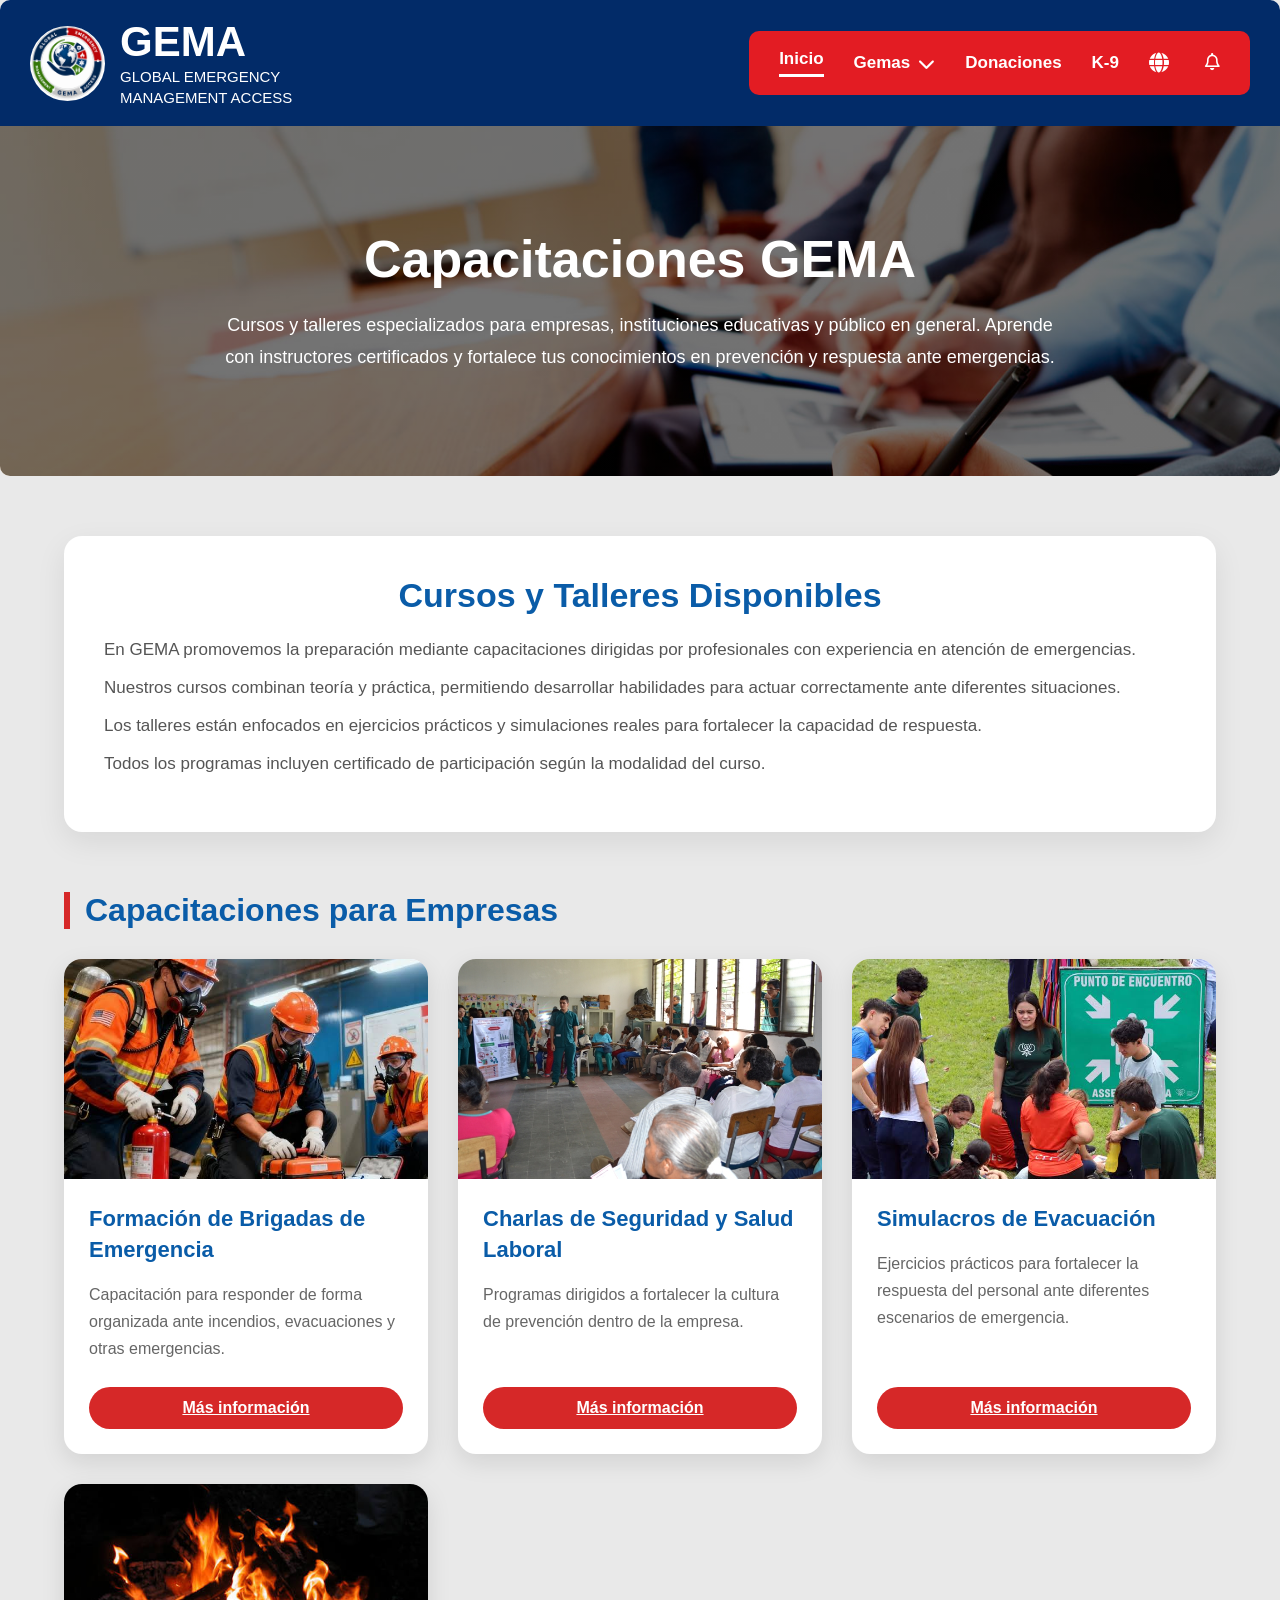
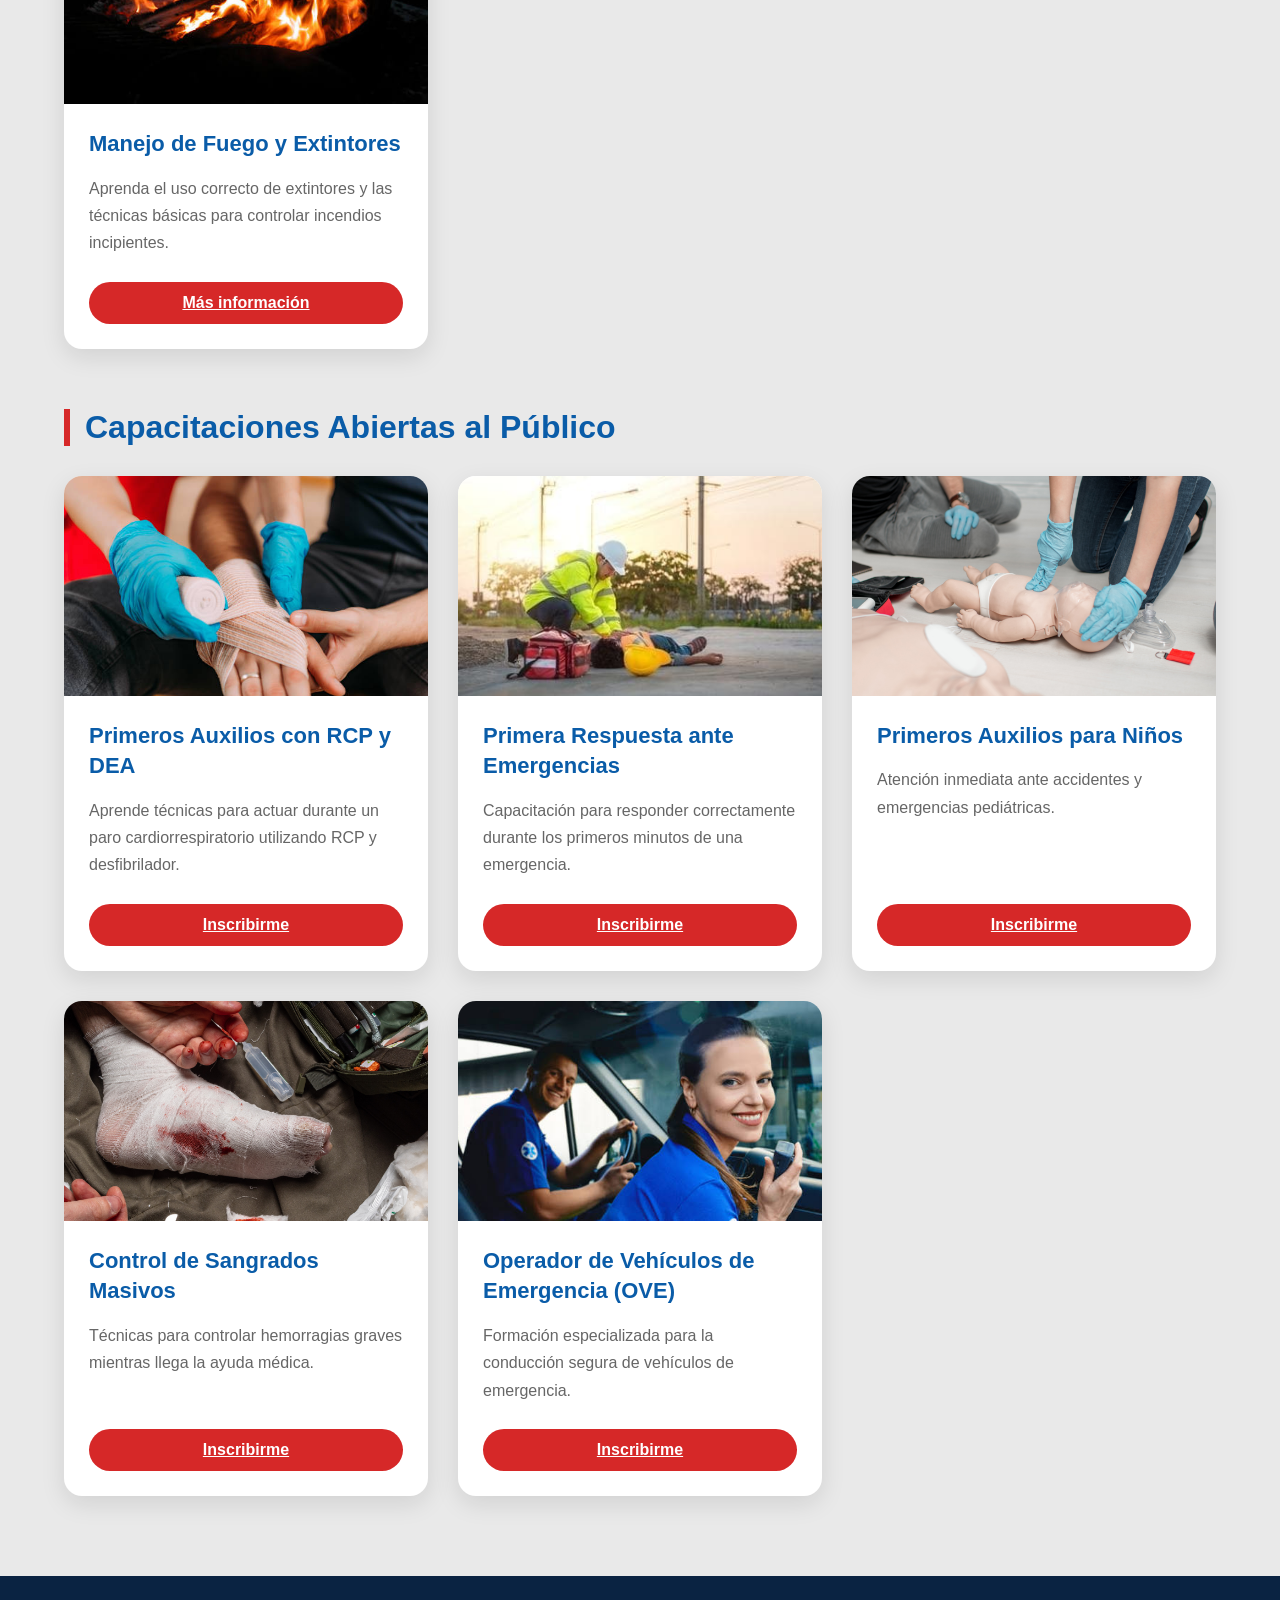
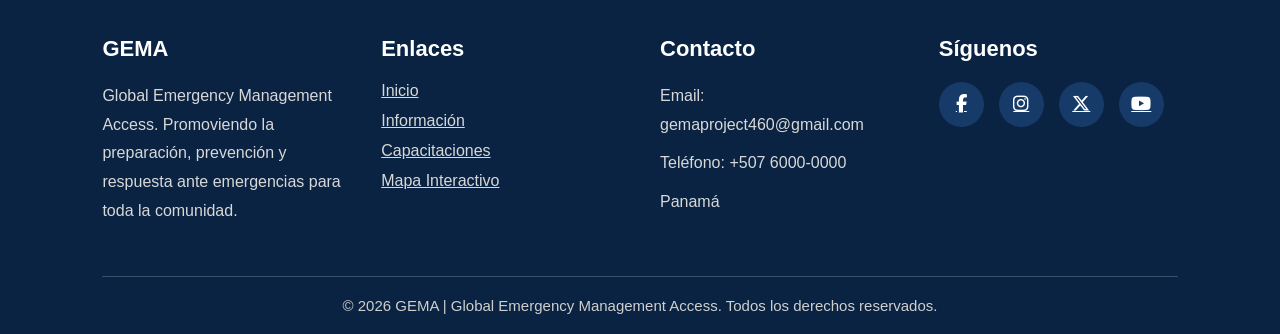
==== capacitaciones.html @ d44d64e7 "upload files" ====
<!DOCTYPE html>
<html lang="es">

<head>

    <meta charset="UTF-8">
    <meta name="viewport" content="width=device-width, initial-scale=1.0">

    <title>Capacitaciones | GEMA</title>

    <!-- CSS -->
    <link rel="stylesheet" href="capacitaciones.css">

        <link rel="icon" href="Imagenes/LOGO-removebg.png" type="image/x-icon">

    <!-- Font Awesome -->
    <link rel="stylesheet"
        href="https://cdnjs.cloudflare.com/ajax/libs/font-awesome/6.5.1/css/all.min.css">

</head>

<body>



    <!-- CONTENEDOR -->
    <div class="contenedor">

        <!-- HEADER -->
        <header class="header">

            <!-- LOGO -->
            <div class="logo-box">

                <img src="Imagenes/LOGO.png" alt="logo">

                <div class="logo-texto">
                    <h1>GEMA</h1>
                    <p>GLOBAL EMERGENCY <br> MANAGEMENT ACCESS</p>
                </div>

            </div>

           
        
   <!-- NAVBAR -->
<nav class="navbar">

    <a href="index.html" class="active" id="inicio" data-i18n="inicio">Inicio</a>
    
    <!-- DROPDOWN -->
    <div class="dropdown">

        <button class="dropbtn" id="gemas">
<span data-i18n="gemas">Gemas</span>
<i class="fa-solid fa-chevron-down"></i>
</button>

        <div class="dropdown-content">
            <div class="texto-dropdown"> 
              <a href="informacion.html" id="infoMenu" data-i18n="informacion">Información</a>
              <a href="niños.html" id="ninosMenu" data-i18n="ninos">Niños</a>
              <a href="capacitaciones.html" id="capacitacionesMenu" data-i18n="capacitaciones">Capacitaciones</a>
              <a href="productos.html" id="productosMenu" data-i18n="productos">Productos</a>

            </div>
        </div>

    </div>

<a href="donaciones.html" id="datos-pais" data-i18n="pais">Donaciones</a>

<a href="k9.html" id="K-9" > K-9 </a>


    
<!--FUNCIONES DE ICONOS DEL NAV-->
<div class="icons">

    <!-- Traducción -->
    <div class="dropdown">

        <i class="fa-solid fa-globe"></i>

        <div class="dropdown-menu">
         <a href="#" onclick="cambiarIdioma('es')">
🇵🇦 Español
</a>

            <a href="#" onclick="cambiarIdioma('en')">
🇺🇸 English
</a>
        </div>

    </div>


    <!-- Notificaciones -->
     <div class="icons"></div>

    <a href="monitoreo.html" class="bell-link">
    <i class="fa-regular fa-bell"></i>
</a>
</a>

</div>

        
    </nav>

   
</header>




       

    <!-- ================= HERO ================= -->

    <section class="hero">

       <h1 data-i18n="heroTitulo">
        Capacitaciones GEMA
    </h1>


        <p data-i18n="heroTexto">

            Cursos y talleres especializados para empresas,
            instituciones educativas y público en general.

            Aprende con instructores certificados y fortalece
            tus conocimientos en prevención y respuesta ante
            emergencias.

        </p>

    </section>

</div>

<!-- ================= CONTENIDO ================= -->

<div class="container">

    <div class="info-box">

        
        <h2 class="section-title" data-i18n="cursosTitulo">

            Cursos y Talleres Disponibles
        </h2>

        <p data-i18n="curso1">

            En GEMA promovemos la preparación mediante
            capacitaciones dirigidas por profesionales
            con experiencia en atención de emergencias.

        </p>

        <p data-i18n="curso2">

            Nuestros cursos combinan teoría y práctica,
            permitiendo desarrollar habilidades para actuar
            correctamente ante diferentes situaciones.

        </p>

        <p data-i18n="curso3">

            Los talleres están enfocados en ejercicios
            prácticos y simulaciones reales para fortalecer
            la capacidad de respuesta.

        </p>

        <p   data-i18n="curso4">

            Todos los programas incluyen certificado de
            participación según la modalidad del curso.

        </p>

    </div>

    <!-- ================= EMPRESAS ================= -->

    <section class="category">

        <h2  data-i18n="empresasTitulo"> Capacitaciones para Empresas</h2>

        <div class="grid">

            <!-- Brigadas -->

            <div class="card">

                <img src="Imagenes/brigadas.jfif" alt="Brigadas">

                <div class="card-content">

                    <h3 data-i18n="brigadasTitulo">Formación de Brigadas de Emergencia</h3>

                    <p data-i18n="brigadasTexto">

                        Capacitación para responder de forma
                        organizada ante incendios, evacuaciones
                        y otras emergencias.

                    </p>

                       <a
                           href="#"
                            class="btn btn-empresa"
                               data-curso="brigadas"
                           data-i18n="masInformacion">

                           Más información

                       </a>

                </div>

            </div>

            <!-- Seguridad -->

            <div class="card">

                <img src="Imagenes/salud.jpg" alt="Seguridad">

                <div class="card-content">

                    <h3 data-i18n="seguridadTitulo">Charlas de Seguridad y Salud Laboral</h3>

                    <p data-i18n="seguridadTexto">

                        Programas dirigidos a fortalecer la
                        cultura de prevención dentro de la empresa.

                    </p>

                    <a
                            href="#"
                          class="btn btn-empresa"
                             data-curso="seguridad"
                            data-i18n="masInformacion">

                        Más información

                    </a>

                </div>

            </div>


                        <!-- Simulacros -->

            <div class="card">

                <img src="Imagenes/evacua.jfif" alt="Simulacros">

                <div class="card-content">

                    <h3 data-i18n="simulacrosTitulo"> Simulacros de Evacuación</h3>

                    <p data-i18n="simulacrosTexto">

                        Ejercicios prácticos para fortalecer la
                        respuesta del personal ante diferentes
                        escenarios de emergencia.

                    </p>

                    <a
                        href="#"
                         class="btn btn-empresa"
                          data-curso="simulacros"
                          data-i18n="masInformacion">

                         Más información

                          </a>

                </div>

            </div>

            <!-- Extintores -->

            <div class="card">

                <img src="Imagenes/fuego.jfif" alt="Extintores">

                <div class="card-content">

                    <h3 data-i18n="extintoresTitulo"> Manejo de Fuego y Extintores</h3>

                    <p data-i18n="extintoresTexto">

                        Aprenda el uso correcto de extintores
                        y las técnicas básicas para controlar
                        incendios incipientes.

                    </p>

                   <a
                        href="#"
                       class="btn btn-empresa"
                           data-curso="extintores"
                          data-i18n="masInformacion">

                          Más información

                       </a>

                </div>

            </div>

        </div>

    </section>

    <!-- ================= PÚBLICO ================= -->

    <section class="category">

        <h2 data-i18n="publicoTitulo">
             Capacitaciones Abiertas al Público
            </h2>

        <div class="grid">

            <!-- RCP -->

            <div class="card">

                <img src="Imagenes/auxilios.jpg" alt="RCP">

                <div class="card-content">

                    <h3 data-i18n="rcpTitulo">Primeros Auxilios con RCP y DEA</h3>

                    <p data-i18n="rcpTexto">

                        Aprende técnicas para actuar durante
                        un paro cardiorrespiratorio utilizando
                        RCP y desfibrilador.

                    </p>

                    <a
    href="#"
    class="btn btn-publico"
    data-curso="rcp"
    data-i18n="inscribirme">

    Inscribirme

</a>
                </div>

            </div>

            <!-- Primera respuesta -->

            <div class="card">

                <img src="Imagenes/firt.jpg" alt="Primera Respuesta">

                <div class="card-content">

                    <h3 data-i18n="primeraRespuestaTitulo">Primera Respuesta ante Emergencias</h3>

                    <p data-i18n="primeraRespuestaTexto">

                        Capacitación para responder correctamente
                        durante los primeros minutos de una emergencia.

                    </p>
<a
    href="#"
    class="btn btn-publico"
    data-curso="primeraRespuesta"
    data-i18n="inscribirme">

    Inscribirme

</a>

                </div>

            </div>

            <!-- Niños -->

            <div class="card">

                <img src="Imagenes/ninos.png" alt="Niños">

                <div class="card-content">

                    <h3 data-i18n="ninosTitulo" >Primeros Auxilios para Niños</h3>

                    <p data-i18n="ninosTexto">

                        Atención inmediata ante accidentes y
                        emergencias pediátricas.

                    </p>

                    <a
    href="#"
    class="btn btn-publico"
    data-curso="ninos"
    data-i18n="inscribirme">

                        Inscribirme

                    </a>

                </div>

            </div>

            <!-- Sangrado -->

            <div class="card">

                <img src="Imagenes/sangrado.png" alt="Sangrado">

                <div class="card-content">

                    <h3 data-i18n="sangradoTitulo">Control de Sangrados Masivos</h3>

                    <p data-i18n="sangradoTexto">

                        Técnicas para controlar hemorragias
                        graves mientras llega la ayuda médica.

                    </p>

                    <a
    href="#"
    class="btn btn-publico"
    data-curso="sangrado"
    data-i18n="inscribirme">

                        Inscribirme

                    </a>

                </div>

            </div>

            <!-- OVE -->

            <div class="card">

                <img src="Imagenes/vehiculos.jfif" alt="OVE">

                <div class="card-content">

                    <h3 data-i18n="oveTitulo">Operador de Vehículos de Emergencia (OVE)</h3>

                    <p data-i18n="oveTexto">

                        Formación especializada para la conducción
                        segura de vehículos de emergencia.

                    </p>

                   <a
    href="#"
    class="btn btn-publico"
    data-curso="ove"
    data-i18n="inscribirme">

    Inscribirme

</a>

                </div>

            </div>

        </div>

    </section>

</div>
<!-- ================= FOOTER ================= -->

<footer class="footer">

    <div class="footer-grid">

        <!-- GEMA -->
        <div class="footer-box">

            <h3 data-i18n="gemaTitulo">GEMA</h3>

            <p data-i18n="gemaDescripcion">
                Global Emergency Management Access.
                Promoviendo la preparación, prevención y respuesta
                ante emergencias para toda la comunidad.
            </p>

        </div>

        <!-- Enlaces -->

        <div class="footer-box">

            <h3 data-i18n="footerEnlaces">Enlaces</h3>

            <a href="Index.html" data-i18n="inicio">Inicio</a>
            <a href="informacion.html" data-i18n="informacion">Información</a>
            <a href="capacitaciones.html" data-i18n="capacitaciones">Capacitaciones</a>
            <a href="mapa.html" target="_blank" data-i18n="mapaInteractivo">Mapa Interactivo</a>

        </div>

        <!-- Contacto -->

        <div class="footer-box">

            <h3 data-i18n="footerContacto">Contacto</h3>

            <p>Email: gemaproject460@gmail.com </p>
            <p data-i18n="telefono">Teléfono: +507 6000-0000</p>
            <p data-i18n="panama">Panamá</p>

        </div>

        <!-- Redes -->

        <div class="footer-box">

            <h3 data-i18n="footerSiguenos">Síguenos</h3>

            <div class="footer-redes">

                <a href="#">
                    <i class="fa-brands fa-facebook-f"></i>
                </a>

                <a href="#">
                    <i class="fa-brands fa-instagram"></i>
                </a>

                <a href="#">
                    <i class="fa-brands fa-x-twitter"></i>
                </a>

                <a href="#">
                    <i class="fa-brands fa-youtube"></i>
                </a>

            </div>

        </div>

    </div>

    <div class="footer-bottom">

        <p data-i18n="footerDerechos">
            © 2026 GEMA | Global Emergency Management Access.
            Todos los derechos reservados.
        </p>

    </div>

</footer>
<!-- ==========================================================
                    MODAL EMPRESAS
========================================================== -->

<div class="overlay-empresa" id="overlayEmpresa">

    <div class="modal-empresa">

        <!-- BOTÓN CERRAR -->

        <button
            class="cerrar-modal"
            id="cerrarEmpresa"
            type="button"
            aria-label="Cerrar">

            <i class="fa-solid fa-xmark"></i>

        </button>

        <!-- ==========================================================
                            CABECERA
        ========================================================== -->

        <div class="modal-header">

            <img
                id="empresaImagen"
                src="Imagenes/brigadas.jfif"
                alt="Capacitación">

            <div class="modal-header-info">

                <span
                    class="modal-categoria"
                    data-i18n="capacitacionEmpresarial">

                    Capacitación Empresarial

                </span>

                <h2
                    id="empresaTitulo"
                    data-i18n="brigadasTitulo">

                    Formación de Brigadas de Emergencia

                </h2>

                <p
                    id="empresaDescripcion"
                    data-i18n="brigadasTexto">

                    Capacitación para responder de forma organizada
                    ante incendios, evacuaciones y otras emergencias.

                </p>

            </div>

        </div>

        <!-- ==========================================================
                        INFORMACIÓN DEL CURSO
        ========================================================== -->

        <div class="modal-body">

            <div class="curso-informacion">

                <h3 data-i18n="informacionCurso">

                    Información del Curso

                </h3>

                <div class="curso-grid">

                    <div class="curso-item">

                        <i class="fa-solid fa-clock"></i>

                        <div>

                            <strong data-i18n="duracion">

                                Duración

                            </strong>

                            <p
                                id="empresaDuracion"
                                data-i18n="duracionBrigadas">

                                16 horas

                            </p>

                        </div>

                    </div>

                    <div class="curso-item">

                        <i class="fa-solid fa-users"></i>

                        <div>

                            <strong data-i18n="participantes">

                                Participantes

                            </strong>

                            <p
                                id="empresaParticipantes"
                                data-i18n="participantesEmpresa">

                                Personal de empresas e instituciones.

                            </p>

                        </div>

                    </div>

                    <div class="curso-item">

                        <i class="fa-solid fa-certificate"></i>

                        <div>

                            <strong data-i18n="certificado">

                                Certificado

                            </strong>

                            <p
                                data-i18n="certificadoTexto">

                                Certificado digital al finalizar.

                            </p>

                        </div>

                    </div>

                </div>

            </div>

            <!-- ==========================================================
                            BENEFICIOS
            ========================================================== -->

            <div class="curso-beneficios">

                <h3 data-i18n="beneficios">

                    Beneficios

                </h3>

                <ul id="empresaBeneficios">

                    <li data-i18n="beneficioEmpresa1">

                        Fortalece la respuesta ante emergencias.

                    </li>

                    <li data-i18n="beneficioEmpresa2">

                        Reduce riesgos laborales.

                    </li>

                    <li data-i18n="beneficioEmpresa3">

                        Capacitación impartida por instructores certificados.

                    </li>

                    <li data-i18n="beneficioEmpresa4">

                        Material digital incluido.

                    </li>

                </ul>

            </div>

                        <!-- ==========================================================
                        FORMULARIO DE SOLICITUD
            ========================================================== -->

            <div class="empresa-formulario">

                <h3 data-i18n="solicitudCapacitacion">

                    Solicitud de Capacitación

                </h3>

                <p data-i18n="solicitudDescripcion">

                    Complete el siguiente formulario y un asesor de GEMA
                    se pondrá en contacto con usted para coordinar la
                    capacitación empresarial.

                </p>

                <form id="formularioEmpresa">

                    <!-- ==========================================
                                DATOS EMPRESA
                    ========================================== -->

                    <div class="form-section">

                        <h4 data-i18n="datosEmpresa">

                            Datos de la Empresa

                        </h4>

                        <div class="form-grid">

                            <div class="input-box">

                                <label for="empresaNombre" data-i18n="nombreEmpresa">

                                    Nombre de la Empresa

                                </label>

                                <input
                                    type="text"
                                    id="empresaNombre"
                                    name="empresaNombre"
                                    required
                                    data-i18n-placeholder="placeholderEmpresaNombre">

                            </div>

                            <div class="input-box">

                                <label for="empresaRuc" data-i18n="rucEmpresa">

                                    RUC

                                </label>

                                <input
                                    type="text"
                                    id="empresaRuc"
                                    name="empresaRuc"
                                    data-i18n-placeholder="placeholderEmpresaRuc">

                            </div>

                            <div class="input-box">

                                <label for="empresaSector" data-i18n="sectorEmpresa">

                                    Sector Empresarial

                                </label>

                                <select
                                    id="empresaSector"
                                    name="empresaSector"
                                    required>

                                    <option
                                        value=""
                                        data-i18n="seleccioneSector">

                                        Seleccione una opción

                                    </option>

                                    <option value="Salud" data-i18n="sectorSalud">

                                        Salud

                                    </option>

                                    <option value="Educacion" data-i18n="sectorEducacion">

                                        Educación

                                    </option>

                                    <option value="Industria" data-i18n="sectorIndustria">

                                        Industria

                                    </option>

                                    <option value="Comercio" data-i18n="sectorComercio">

                                        Comercio

                                    </option>

                                    <option value="Construccion" data-i18n="sectorConstruccion">

                                        Construcción

                                    </option>

                                    <option value="Gobierno" data-i18n="sectorGobierno">

                                        Gobierno

                                    </option>

                                    <option value="Otro" data-i18n="sectorOtro">

                                        Otro

                                    </option>

                                </select>

                            </div>

                            <div class="input-box">

                                <label for="empresaProvincia" data-i18n="provincia">

                                    Provincia

                                </label>

                                <select
                                    id="empresaProvincia"
                                    name="empresaProvincia"
                                    required>

                                    <option
                                        value=""
                                        data-i18n="seleccioneProvincia">

                                        Seleccione una provincia

                                    </option>

                                    <option value="Bocas del Toro">Bocas del Toro</option>

                                    <option value="Coclé">Coclé</option>

                                    <option value="Colón">Colón</option>

                                    <option value="Chiriquí">Chiriquí</option>

                                    <option value="Darién">Darién</option>

                                    <option value="Herrera">Herrera</option>

                                    <option value="Los Santos">Los Santos</option>

                                    <option value="Panamá">Panamá</option>

                                    <option value="Panamá Oeste">Panamá Oeste</option>

                                    <option value="Veraguas">Veraguas</option>

                                </select>

                            </div>

                            <div class="input-box full-width">

                                <label
                                    for="empresaDireccion"
                                    data-i18n="direccionEmpresa">

                                    Dirección de la Empresa

                                </label>

                                <input
                                    type="text"
                                    id="empresaDireccion"
                                    name="empresaDireccion"
                                    required
                                    data-i18n-placeholder="placeholderDireccionEmpresa">

                            </div>

                        </div>

                    </div>

                    <!-- ==========================================
                            PERSONA DE CONTACTO
                    ========================================== -->

                    <div class="form-section">

                        <h4 data-i18n="personaContacto">

                            Persona de Contacto

                        </h4>

                        <div class="form-grid">

                            <div class="input-box">

                                <label
                                    for="contactoNombre"
                                    data-i18n="nombreCompleto">

                                    Nombre Completo

                                </label>

                                <input
                                    type="text"
                                    id="contactoNombre"
                                     name="contactoNombre"
                                    required
                                    data-i18n-placeholder="placeholderNombreCompleto">

                            </div>

                            <div class="input-box">

                                <label
                                    for="contactoCargo"
                                    data-i18n="cargo">

                                    Cargo

                                </label>

                                <input
                                    type="text"
                                    id="contactoCargo"
                                    name="contactoCargo"
                                    required
                                    data-i18n-placeholder="placeholderCargo">

                            </div>

                            <div class="input-box">

                                <label
                                    for="contactoCorreo"
                                    data-i18n="correoElectronico">

                                    Correo Electrónico

                                </label>

                                <input
                                    type="email"
                                    id="contactoCorreo"
                                    name="contactoCorreo"
                                    required
                                    data-i18n-placeholder="placeholderCorreo">

                            </div>

                            <div class="input-box">

                                <label
                                    for="contactoTelefono"
                                    data-i18n="telefono">

                                    Teléfono

                                </label>

                                <input
                                    type="tel"
                                    id="contactoTelefono"
                                    name="contactoTelefono"
                                    required
                                    data-i18n-placeholder="placeholderTelefono">

                            </div>

                        </div>

                    </div>

               <!-- ==========================================
                        INFORMACIÓN DE LA CAPACITACIÓN
                    ========================================== -->

                    <div class="form-section">

                        <h4 data-i18n="informacionCapacitacion">

                            Información de la Capacitación

                        </h4>

                        <div class="form-grid">

                            <div class="input-box">

                                <label
                                    for="cursoSeleccionado"
                                    data-i18n="cursoSolicitado">

                                    Capacitación Solicitada

                                </label>

                                <input
                                    type="text"
                                    id="cursoSeleccionado"
                                    name="cursoSeleccionado"
                                    readonly>

                            </div>

                            <div class="input-box">

                                <label
                                    for="cantidadParticipantes"
                                    data-i18n="cantidadParticipantes">

                                    Cantidad de Participantes

                                </label>

                                <input
                                    type="number"
                                    id="cantidadParticipantes"
                                    name="cantidadParticipantes"
                                    min="1"
                                    required
                                    data-i18n-placeholder="placeholderParticipantes">

                            </div>

                            <div class="input-box">

                                <label
                                    for="fechaCapacitacion"
                                    data-i18n="fechaEstimada">

                                    Fecha Estimada

                                </label>

                                <input
                                    type="date"
                                    id="fechaCapacitacion"
                                    name="fechaCapacitacion"
                                    required>

                            </div>

                            <div class="input-box">

                                <label
                                    for="modalidadCapacitacion"
                                    data-i18n="modalidadDeseada">

                                    Modalidad

                                </label>

                                <select
                                    id="modalidadCapacitacion"
                                    name="modalidadCapacitacion"
                                    required>

                                    <option
                                        value=""
                                        data-i18n="seleccioneModalidad">

                                        Seleccione una modalidad

                                    </option>

                                    <option
                                        value="Presencial"
                                        data-i18n="presencial">

                                        Presencial

                                    </option>

                                    <option
                                        value="Virtual"
                                        data-i18n="virtual">

                                        Virtual

                                    </option>

                                    <option
                                        value="Mixta"
                                        data-i18n="mixta">

                                        Mixta

                                    </option>

                                </select>

                            </div>

                            <div class="input-box full-width">

                                <label
                                    for="necesidadesEspeciales"
                                    data-i18n="necesidadesEspeciales">

                                    Necesidades Especiales

                                </label>

                                <textarea
                                    id="necesidadesEspeciales"
                                    name="necesidadesEspeciales"
                                    rows="4"
                                    data-i18n-placeholder="placeholderNecesidadesEspeciales"></textarea>

                            </div>

                            <div class="input-box full-width">

                                <label
                                    for="comentariosEmpresa"
                                    data-i18n="comentarios">

                                    Comentarios Adicionales

                                </label>

                                <textarea
                                    id="comentariosEmpresa"
                                    name="comentariosEmpresa"
                                    rows="5"
                                    data-i18n-placeholder="placeholderComentariosEmpresa"></textarea>

                            </div>

                        </div>

                    </div>

                    <!-- ==========================================
                            TÉRMINOS Y CONDICIONES
                    ========================================== -->

                    <div class="terminos">

                        <input
                            type="checkbox"
                            id="aceptaEmpresa"
                            name="aceptaEmpresa"
                            required>

                        <label
                            for="aceptaEmpresa"
                            data-i18n="aceptaDatosEmpresa">

                            Autorizo a GEMA a utilizar la información
                            suministrada únicamente para gestionar esta
                            solicitud de capacitación empresarial.

                        </label>

                    </div>

                    <!-- ==========================================
                                BOTONES
                    ========================================== -->

                    <div class="botones-modal">

                        <button
                            type="button"
                            class="btn-cancelar"
                            id="cancelarEmpresa"
                            data-i18n="cancelar">

                            Cancelar

                        </button>

                        <button
                            type="submit"
                            class="btn-enviar">

                            <i class="fa-solid fa-building"></i>

                            <span data-i18n="solicitarCapacitacion">

                                Solicitar Capacitación

                            </span>

                        </button>

                    </div>

                </form>

            </div>

        </div>

    </div>

</div>

<!-- ==========================================================
                FIN MODAL EMPRESAS
========================================================== -->

<!-- ==========================================================
                    MODAL PÚBLICO
========================================================== -->

<div class="overlay-publico" id="overlayPublico">

    <div class="modal-publico">

        <!-- BOTÓN CERRAR -->

        <button
            class="cerrar-modal"
            id="cerrarPublico"
            type="button"
            aria-label="Cerrar">

            <i class="fa-solid fa-xmark"></i>

        </button>

        <!-- ==========================================================
                            CABECERA
        ========================================================== -->

        <div class="modal-header">

            <img
                id="publicoImagen"
                src="Imagenes/rcp.jpg"
                alt="Capacitación">

            <div class="modal-header-info">

                <span
                    class="modal-categoria"
                    data-i18n="capacitacionPublico">

                    Capacitación Abierta al Público

                </span>

                <h2
                    id="publicoTitulo"
                    data-i18n="rcpTitulo">

                    Primeros Auxilios con RCP y DEA

                </h2>

                <p
                    id="publicoDescripcion"
                    data-i18n="rcpTexto">

                    Aprende técnicas para actuar durante un paro
                    cardiorrespiratorio utilizando RCP y DEA.

                </p>

            </div>

        </div>

        <!-- ==========================================================
                        INFORMACIÓN DEL CURSO
        ========================================================== -->

        <div class="modal-body">

            <div class="curso-informacion">

                <h3 data-i18n="informacionCurso">

                    Información del Curso

                </h3>

                <div class="curso-grid">

                    <div class="curso-item">

                        <i class="fa-solid fa-clock"></i>

                        <div>

                            <strong data-i18n="duracion">

                                Duración

                            </strong>

                            <p
                                id="publicoDuracion"
                                data-i18n="duracionRcp">

                                8 horas

                            </p>

                        </div>

                    </div>

                    <div class="curso-item">

                        <i class="fa-solid fa-laptop-house"></i>

                        <div>

                            <strong data-i18n="modalidad">

                                Modalidad

                            </strong>

                            <p
                                id="publicoModalidad"
                                data-i18n="modalidadPresencial">

                                Presencial

                            </p>

                        </div>

                    </div>

                    <div class="curso-item">

                        <i class="fa-solid fa-user-group"></i>

                        <div>

                            <strong data-i18n="cupos">

                                Cupos

                            </strong>

                            <p
                                id="publicoCupos"
                                data-i18n="cuposDisponibles">

                                Cupos limitados.

                            </p>

                        </div>

                    </div>

                    <div class="curso-item">

                        <i class="fa-solid fa-certificate"></i>

                        <div>

                            <strong data-i18n="certificado">

                                Certificado

                            </strong>

                            <p
                                data-i18n="certificadoTexto">

                                Certificado digital al finalizar.

                            </p>

                        </div>

                    </div>

                </div>

            </div>

            <!-- ==========================================================
                        FORMULARIO DE INSCRIPCIÓN
            ========================================================== -->

            <div class="publico-formulario">

                <h3 data-i18n="formularioInscripcion">

                    Formulario de Inscripción

                </h3>

                <p data-i18n="formularioInscripcionTexto">

                    Complete la siguiente información para reservar
                    su cupo en esta capacitación.

                </p>

                <form id="formularioPublico">

                    <input
                        type="hidden"
                        id="publicoCurso"
                        name="publicoCurso">

                    <!-- ==========================================
                            DATOS PERSONALES
                    ========================================== -->

                    <div class="form-section">

                        <h4 data-i18n="datosPersonales">

                            Datos Personales

                        </h4>

                        <div class="form-grid">

                            <div class="input-box">

                                <label
                                    for="nombreCompleto"
                                    data-i18n="nombreCompleto">

                                    Nombre Completo

                                </label>

                                <input
                                    type="text"
                                    id="nombreCompleto"
                                    name="nombreCompleto"
                                    required
                                    data-i18n-placeholder="placeholderNombreCompleto">

                            </div>

                            <div class="input-box">

                                <label
                                    for="cedula"
                                    data-i18n="cedula">

                                    Cédula / Pasaporte

                                </label>

                                <input
                                    type="text"
                                    id="cedula"
                                    name="cedula"
                                    required
                                    data-i18n-placeholder="placeholderCedula">

                            </div>

                            <div class="input-box">

                                <label
                                    for="fechaNacimiento"
                                    data-i18n="fechaNacimiento">

                                    Fecha de Nacimiento

                                </label>

                                <input
                                    type="date"
                                    id="fechaNacimiento"
                                    name="fechaNacimiento"
                                    required>

                            </div>

                            <div class="input-box">

                                <label
                                    for="edad"
                                    data-i18n="edad">

                                    Edad

                                </label>

                                <input
                                    type="number"
                                    id="edad"
                                    name="edad"
                                    min="10"
                                    max="100"
                                    required>

                            </div>
                        
                                                    <div class="input-box">

                                <label
                                    for="sexo"
                                    data-i18n="sexo">

                                    Sexo

                                </label>

                                <select
                                    id="sexo"
                                    name="sexo"
                                    required>

                                    <option
                                        value=""
                                        data-i18n="seleccioneSexo">

                                        Seleccione una opción

                                    </option>

                                    <option
                                        value="Masculino"
                                        data-i18n="masculino">

                                        Masculino

                                    </option>

                                    <option
                                        value="Femenino"
                                        data-i18n="femenino">

                                        Femenino

                                    </option>

                                    <option
                                        value="Prefiero no decirlo"
                                        data-i18n="prefieroNoDecir">

                                        Prefiero no decirlo

                                    </option>

                                </select>

                            </div>

                            <div class="input-box">

                                <label
                                    for="provinciaPublico"
                                    data-i18n="provincia">

                                    Provincia

                                </label>

                                <select
                                    id="provinciaPublico"
                                    name="provinciaPublico"
                                    required>

                                    <option
                                        value=""
                                        data-i18n="seleccioneProvincia">

                                        Seleccione una provincia

                                    </option>

                                    <option value="Bocas del Toro">Bocas del Toro</option>

                                    <option value="Coclé">Coclé</option>

                                    <option value="Colón">Colón</option>

                                    <option value="Chiriquí">Chiriquí</option>

                                    <option value="Darién">Darién</option>

                                    <option value="Herrera">Herrera</option>

                                    <option value="Los Santos">Los Santos</option>

                                    <option value="Panamá">Panamá</option>

                                    <option value="Panamá Oeste">Panamá Oeste</option>

                                    <option value="Veraguas">Veraguas</option>

                                </select>

                            </div>

                            <div class="input-box">

                                <label
                                    for="distrito"
                                    data-i18n="distrito">

                                    Distrito

                                </label>

                                <input
                                    type="text"
                                    id="distrito"
                                    name="distrito"
                                    required
                                    data-i18n-placeholder="placeholderDistrito">

                            </div>

                            <div class="input-box full-width">

                                <label
                                    for="direccion"
                                    data-i18n="direccion">

                                    Dirección

                                </label>

                                <input
                                    type="text"
                                    id="direccion"
                                    name="direccion"
                                    required
                                    data-i18n-placeholder="placeholderDireccion">

                            </div>

                            <div class="input-box">

                                <label
                                    for="correoPublico"
                                    data-i18n="correoElectronico">

                                    Correo Electrónico

                                </label>

                                <input
                                    type="email"
                                    id="correoPublico"
                                    name="correoPublico"
                                    required
                                    data-i18n-placeholder="placeholderCorreo">

                            </div>

                            <div class="input-box">

                                <label
                                    for="telefonoPublico"
                                    data-i18n="telefono">

                                    Teléfono

                                </label>

                                <input
                                    type="tel"
                                    id="telefonoPublico"
                                    name="telefonoPublico"
                                    required
                                    data-i18n-placeholder="placeholderTelefono">

                            </div>

                            <div class="input-box">

                                <label
                                    for="profesion"
                                    data-i18n="profesion">

                                    Profesión

                                </label>

                                <input
                                    type="text"
                                    id="profesion"
                                    name="profesion"
                                    required
                                    data-i18n-placeholder="placeholderProfesion">

                            </div>

                            <div class="input-box">

                                <label
                                    for="empresaPublico"
                                    data-i18n="empresaOpcional">

                                    Empresa (Opcional)

                                </label>

                                <input
                                    type="text"
                                    id="empresaPublico"
                                    name="empresaPublico"
                                    data-i18n-placeholder="placeholderEmpresaOpcional">

                            </div>

                        </div>

                    </div>
                
                                        <!-- ==========================================
                        INFORMACIÓN ADICIONAL
                    ========================================== -->

                    <div class="form-section">

                        <h4 data-i18n="informacionAdicional">

                            Información Adicional

                        </h4>

                        <div class="form-grid">

                            <div class="input-box">

                                <label
                                    for="experiencia"
                                    data-i18n="experienciaPrevia">

                                    ¿Tiene experiencia previa?

                                </label>

                                <select
                                    id="experiencia"
                                    name="experiencia"
                                    required>

                                    <option
                                        value=""
                                        data-i18n="seleccioneOpcion">

                                        Seleccione una opción

                                    </option>

                                    <option
                                        value="Si"
                                        data-i18n="si">

                                        Sí

                                    </option>

                                    <option
                                        value="No"
                                        data-i18n="no">

                                        No

                                    </option>

                                </select>

                            </div>

                            <div class="input-box">

                                <label
                                    for="cursoAnterior"
                                    data-i18n="cursoAnterior">

                                    ¿Ha realizado cursos similares?

                                </label>

                                <input
                                    type="text"
                                    id="cursoAnterior"
                                    name="cursoAnterior"
                                    data-i18n-placeholder="placeholderCursoAnterior">

                            </div>

                            <div class="input-box">

                                <label
                                    for="contactoEmergencia"
                                    data-i18n="contactoEmergencia">

                                    Contacto de Emergencia

                                </label>

                                <input
                                    type="text"
                                    id="contactoEmergencia"
                                    name="contactoEmergencia"
                                    required
                                    data-i18n-placeholder="placeholderContactoEmergencia">

                            </div>

                            <div class="input-box">

                                <label
                                    for="telefonoEmergencia"
                                    data-i18n="telefonoEmergencia">

                                    Teléfono del Contacto

                                </label>

                                <input
                                    type="tel"
                                    id="telefonoEmergencia"
                                    name="telefonoEmergencia"
                                    required
                                    data-i18n-placeholder="placeholderTelefonoEmergencia">

                            </div>

                            <div class="input-box full-width">

                                <label
                                    for="condicionMedica"
                                    data-i18n="condicionMedica">

                                    Alergias o Condición Médica (Opcional)

                                </label>

                                <textarea
                                    id="condicionMedica"
                                    name="condicionMedica"
                                    rows="3"
                                    data-i18n-placeholder="placeholderCondicionMedica"></textarea>

                            </div>

                            <div class="input-box full-width">

                                <label
                                    for="comentariosPublico"
                                    data-i18n="comentarios">

                                    Comentarios Adicionales

                                </label>

                                <textarea
                                    id="comentariosPublico"
                                    name="comentariosPublico"
                                    rows="5"
                                    data-i18n-placeholder="placeholderComentariosPublico"></textarea>

                            </div>

                        </div>

                    </div>

                    <!-- ==========================================
                            TÉRMINOS Y CONDICIONES
                    ========================================== -->

                    <div class="terminos">

                        <input
                            type="checkbox"
                            id="aceptaPublico"
                            name="aceptaPublico"
                            required>

                        <label
                            for="aceptaPublico"
                            data-i18n="aceptaDatosPublico">

                            Confirmo que la información proporcionada es
                            correcta y autorizo a GEMA a utilizar mis
                            datos únicamente para gestionar esta
                            inscripción.

                        </label>

                    </div>

                    <!-- ==========================================
                                BOTONES
                    ========================================== -->

                    <div class="botones-modal">

                        <button
                            type="button"
                            class="btn-cancelar"
                            id="cancelarPublico"
                            data-i18n="cancelar">

                            Cancelar

                        </button>

                        <button
                            type="submit"
                            class="btn-enviar">

                            <i class="fa-solid fa-user-check"></i>

                            <span data-i18n="inscribirme">

                                Inscribirme

                            </span>

                        </button>

                    </div>

                </form>

            </div>

        </div>

    </div>

</div>

<!-- ==========================================================
                FIN MODAL PÚBLICO
========================================================== -->

<!-- EmailJS -->
<script src="https://cdn.jsdelivr.net/npm/@emailjs/browser@4/dist/email.min.js"></script>

<!-- JavaScript -->

<script src="capacitaciones-empresas.js"></script>
<script src="capacitaciones-publico.js"></script>
<script src="capacitaciones-modales.js"></script>
<script src="capacitaciones-traducciones.js"></script>
</body>
</html>
---- capacitaciones.css ----
*{
    margin:0;
    padding:0;
    box-sizing:border-box;
    font-family:Arial, Helvetica, sans-serif;
}

body{
    background:#e9e9e9;
    padding:30px;
     margin:0;
    padding:0;
    box-sizing:border-box;
}

/* CONTENEDOR */

.contenedor{
    width:100%;
    margin:auto;
    background:white;
    border-radius:10px;
    overflow:hidden;
}

/* HEADER */

.header{
    display:flex;
    justify-content:space-between;
    align-items:center;
    background:#022b68;
    padding:18px 30px;
}

/* LOGO */

.logo-box{
    display:flex;
    align-items:center;
    gap:15px;
}

.logo-box img{
    width:75px;
    height:75px;
    border-radius:50%;
    object-fit:cover;
}

.logo-texto h1{
    color:white;
    font-size:42px;
}

.logo-texto p{
    color:white;
    font-size:15px;
    line-height:1.4;
}

/* HEADER */
.header{
    display:flex;
    justify-content:space-between;
    align-items:center;

    background:#022b68;

    padding:18px 30px;
}

/* NAVBAR */
.navbar{
    background:#e31c23;

    display:flex;
    align-items:center;

    gap:30px;

    padding:18px 30px;

    border-radius:10px;
}

/* LINKS */
.navbar a{
    color:white;

    text-decoration:none;

    font-size:17px;
    font-weight:700;

    transition:.3s;
}

/* HOVER */
.navbar a:hover{
    opacity:.8;
}

/* ACTIVO */
.active{
    border-bottom:3px solid rgb(255, 255, 255);
    padding-bottom:5px;
}

/* DROPDOWN */
.dropdown{
    position:relative;
    display: flex;
    align-items: center;
    z-index: 1000;
}

/* BOTÓN */
.dropbtn{
    background:none;
    border:none;

    color:rgb(255, 255, 255);

    font-size:17px;
    font-weight:700;

    cursor:pointer;

    display:flex;
    align-items:center;
    gap:8px;
}

/* MENÚ */
.dropdown-content{
    display:none;

    position:absolute;

    top:100%;   /* PEGA el menú justo debajo */
    left:0;

    margin-top:0; /* evita espacios */

    background:rgb(0, 17, 112);

    min-width:220px;

    border-radius:10px;

    overflow:hidden;

    z-index:1000;

}





/* LINKS MENÚ */
.dropdown-content a{
    display:block;
    padding:14px 18px;
    color:white;
    font-size:15px;
    text-decoration:none;
}

/* HOVER MENÚ */
.dropdown-content a:hover{
    background:#d6d6d684;
}

/* MOSTRAR */
.dropdown:hover .dropdown-content{
    display:block;
}

/* ICONOS */
.icons{
    display:flex;
    gap:18px;

    color:white;

    font-size:20px;

    cursor:pointer;
}


.dropdown-menu{
    display:none;
    position:absolute;
    top:100%;
    left:0;
    background:rgb(16,4,128);
    border-radius:10px;
    box-shadow:0 4px 10px rgba(0,0,0,.2);
    min-width:140px;
}

.dropdown-menu a{
    display:block;
    padding:10px;
    text-decoration:none;
    color:white;
}

.dropdown-menu a:hover{
    background:#f0f0f0;
    color:#002f70;
}

.dropdown:hover .dropdown-menu{
    display:block;
}







/*==================================================
                    HERO
==================================================*/

.hero{

    width:100%;
    min-height:350px;

    background:
    linear-gradient(rgba(0,0,0,.55), rgba(0,0,0,.55)),
    url("Imagenes/capacita.jpg");

    background-size:cover;
    background-position:center;

    display:flex;
    flex-direction:column;
    justify-content:center;
    align-items:center;

    text-align:center;
    color:#fff;

    padding:60px 20px;

}

.hero h1{

    font-size:52px;
    margin-bottom:20px;
    font-weight:700;

}

.hero p{

    max-width:850px;
    font-size:18px;
    line-height:1.8;

}

/*==================================================
                CONTENEDOR GENERAL
==================================================*/

.container{

    width:90%;
    max-width:1200px;
    margin:60px auto;

}

/*==================================================
                  CAJA DE INFORMACIÓN
==================================================*/

.info-box{

    background:#fff;
    border-radius:18px;
    padding:40px;
    margin-bottom:60px;

    box-shadow:0 10px 30px rgba(0,0,0,.08);

}

.section-title{

    text-align:center;
    color:#0a5ca8;
    font-size:34px;
    margin-bottom:25px;

}

.info-box p{

    font-size:17px;
    color:#555;
    margin-bottom:18px;
    text-align:justify;

}

/*==================================================
                    CATEGORÍAS
==================================================*/

.category{

    margin-top:60px;

}

.category h2{

    color:#0a5ca8;
    font-size:32px;
    margin-bottom:30px;

    border-left:6px solid #d62828;

    padding-left:15px;

}


/*==================================================
                    GRID
==================================================*/

.grid{

    display:grid;

    grid-template-columns:repeat(auto-fit,minmax(280px,1fr));

    gap:30px;

}

/*==================================================
                    TARJETAS
==================================================*/

.card{

    background:#fff;

    border-radius:18px;

    overflow:hidden;

    box-shadow:0 8px 25px rgba(0,0,0,.10);

    transition:.35s ease;

    display:flex;

    flex-direction:column;

}

.card:hover{

    transform:translateY(-10px);

    box-shadow:0 18px 35px rgba(0,0,0,.18);

}

/*==================================================
                    IMÁGENES
==================================================*/

.card img{

    width:100%;

    height:220px;

    object-fit:cover;

}

/*==================================================
                CONTENIDO TARJETA
==================================================*/

.card-content{

    padding:25px;

    display:flex;

    flex-direction:column;

    flex:1;

}

.card-content h3{

    color:#0a5ca8;

    font-size:22px;

    margin-bottom:15px;

    line-height:1.4;

}

.card-content p{

    color:#666;

    font-size:16px;

    line-height:1.7;

    margin-bottom:25px;

    flex:1;

}

/*==================================================
                    BOTÓN
==================================================*/

.btn{

    display:inline-block;

    background:#d62828;

    color:#fff;

    padding:12px 25px;

    border-radius:30px;

    font-weight:600;

    transition:.3s;

    text-align:center;

}

.btn:hover{

    background:#b71c1c;

    transform:scale(1.05);

}

/*==================================================
        EFECTO EN LA IMAGEN
==================================================*/

.card{

    position:relative;

}

.card img{

    transition:.5s;

}

.card:hover img{

    transform:scale(1.08);

}

/*==================================================
                    FOOTER
==================================================*/

.footer{

    background:#0a2342;
    color:#fff;

    margin-top:80px;

    padding:60px 8% 20px;

}

.footer-grid{

    display:grid;

    grid-template-columns:repeat(auto-fit,minmax(220px,1fr));

    gap:40px;

}

.footer-box h3{

    margin-bottom:20px;

    color:#fff;

    font-size:22px;

}

.footer-box p{

    color:#d8d8d8;

    line-height:1.8;

    margin-bottom:10px;

}

.footer-box a{

    display:block;

    color:#d8d8d8;

    margin-bottom:12px;

    transition:.3s;

}

.footer-box a:hover{

    color:#4da6ff;

    padding-left:6px;

}

.footer-redes{

    display:flex;

    gap:15px;

    margin-top:15px;

}

.footer-redes a{

    width:45px;

    height:45px;

    border-radius:50%;

    background:#163b69;

    display:flex;

    justify-content:center;

    align-items:center;

    color:#fff;

    font-size:18px;

    transition:.3s;

}

.footer-redes a:hover{

    background:#0a5ca8;

    transform:translateY(-5px);

}

.footer-bottom{

    text-align:center;

    margin-top:40px;

    border-top:1px solid rgba(255,255,255,.2);

    padding-top:20px;

    color:#cfcfcf;

    font-size:15px;

}

/*==================================================
                ANIMACIONES
==================================================*/

.hero h1{

    animation:aparecer .8s ease;

}

.hero p{

    animation:aparecer 1.2s ease;

}

.card{

    animation:subir .8s ease;

}

@keyframes aparecer{

    from{

        opacity:0;
        transform:translateY(-20px);

    }

    to{

        opacity:1;
        transform:translateY(0);

    }

}

@keyframes subir{

    from{

        opacity:0;
        transform:translateY(30px);

    }

    to{

        opacity:1;
        transform:translateY(0);

    }

}

/*==================================================
                RESPONSIVE TABLET
==================================================*/

@media(max-width:992px){

.hero{

    min-height:300px;

}

.hero h1{

    font-size:42px;

}

.hero p{

    font-size:17px;

}

.section-title{

    font-size:30px;

}

.category h2{

    font-size:28px;

}

}

/*==================================================
                RESPONSIVE MÓVIL
==================================================*/

@media(max-width:768px){

.hero{

    min-height:250px;

    padding:40px 20px;

}

.hero h1{

    font-size:34px;

}

.hero p{

    font-size:16px;

}

.info-box{

    padding:25px;

}

.section-title{

    font-size:26px;

}

.category h2{

    font-size:24px;

}

.card img{

    height:200px;

}

.card-content{

    padding:20px;

}

.card-content h3{

    font-size:20px;

}

.footer{

    text-align:center;

}

.footer-redes{

    justify-content:center;

}

}

/*==================================================
            CELULARES PEQUEÑOS
==================================================*/

@media(max-width:480px){

.hero h1{

    font-size:28px;

}

.hero p{

    font-size:15px;

}

.btn{

    width:100%;

}

.card img{

    height:180px;

}

}

/*==================================================
                MODALES
==================================================*/

/*==================================================
                OVERLAY
==================================================*/

.overlay-empresa,
.overlay-publico{

    position:fixed;

    inset:0;

    background:rgba(0,0,0,.65);

    backdrop-filter:blur(6px);

    display:flex;

    justify-content:center;

    align-items:center;

    opacity:0;

    visibility:hidden;

    transition:.35s ease;

    z-index:9999;

    padding:25px;

}

/*==================================================
            MODAL ACTIVO
==================================================*/

.overlay-empresa.activo,
.overlay-publico.activo{

    opacity:1;

    visibility:visible;

}

/*==================================================
            CONTENEDOR DEL MODAL
==================================================*/

.modal-empresa,
.modal-publico{

    width:100%;

    max-width:1150px;

    max-height:92vh;

    overflow-y:auto;

    background:#ffffff;

    border-radius:22px;

    box-shadow:0 25px 60px rgba(0,0,0,.30);

    position:relative;

    animation:modalEntrada .35s ease;

}

/*==================================================
            SCROLL
==================================================*/

.modal-empresa::-webkit-scrollbar,
.modal-publico::-webkit-scrollbar{

    width:10px;

}

.modal-empresa::-webkit-scrollbar-track,
.modal-publico::-webkit-scrollbar-track{

    background:#ececec;

}

.modal-empresa::-webkit-scrollbar-thumb,
.modal-publico::-webkit-scrollbar-thumb{

    background:#0a5ca8;

    border-radius:20px;

}

.modal-empresa::-webkit-scrollbar-thumb:hover,
.modal-publico::-webkit-scrollbar-thumb:hover{

    background:#083d73;

}

/*==================================================
            BOTÓN CERRAR
==================================================*/

.cerrar-modal{

    position:absolute;

    top:18px;

    right:18px;

    width:46px;

    height:46px;

    border:none;

    border-radius:50%;

    background:#d62828;

    color:#fff;

    cursor:pointer;

    font-size:22px;

    transition:.30s;

    z-index:20;

}

.cerrar-modal:hover{

    background:#b71c1c;

    transform:rotate(90deg) scale(1.08);

}

/*==================================================
            ANIMACIÓN
==================================================*/

@keyframes modalEntrada{

    from{

        opacity:0;

        transform:translateY(40px) scale(.96);

    }

    to{

        opacity:1;

        transform:translateY(0) scale(1);

    }

}

/*==================================================
                MODALES
==================================================*/

/*==================================================
                OVERLAY
==================================================*/

.overlay-empresa,
.overlay-publico{

    position:fixed;

    inset:0;

    background:rgba(0,0,0,.65);

    backdrop-filter:blur(6px);

    display:flex;

    justify-content:center;

    align-items:center;

    opacity:0;

    visibility:hidden;

    transition:.35s ease;

    z-index:9999;

    padding:25px;

}

/*==================================================
            MODAL ACTIVO
==================================================*/

.overlay-empresa.activo,
.overlay-publico.activo{

    opacity:1;

    visibility:visible;

}

/*==================================================
            CONTENEDOR DEL MODAL
==================================================*/

.modal-empresa,
.modal-publico{

    width:100%;

    max-width:1150px;

    max-height:92vh;

    overflow-y:auto;

    background:#ffffff;

    border-radius:22px;

    box-shadow:0 25px 60px rgba(0,0,0,.30);

    position:relative;

    animation:modalEntrada .35s ease;

}

/*==================================================
            SCROLL
==================================================*/

.modal-empresa::-webkit-scrollbar,
.modal-publico::-webkit-scrollbar{

    width:10px;

}

.modal-empresa::-webkit-scrollbar-track,
.modal-publico::-webkit-scrollbar-track{

    background:#ececec;

}

.modal-empresa::-webkit-scrollbar-thumb,
.modal-publico::-webkit-scrollbar-thumb{

    background:#0a5ca8;

    border-radius:20px;

}

.modal-empresa::-webkit-scrollbar-thumb:hover,
.modal-publico::-webkit-scrollbar-thumb:hover{

    background:#083d73;

}

/*==================================================
            BOTÓN CERRAR
==================================================*/

.cerrar-modal{

    position:absolute;

    top:18px;

    right:18px;

    width:46px;

    height:46px;

    border:none;

    border-radius:50%;

    background:#d62828;

    color:#fff;

    cursor:pointer;

    font-size:22px;

    transition:.30s;

    z-index:20;

}

.cerrar-modal:hover{

    background:#b71c1c;

    transform:rotate(90deg) scale(1.08);

}

/*==================================================
            ANIMACIÓN
==================================================*/

@keyframes modalEntrada{

    from{

        opacity:0;

        transform:translateY(40px) scale(.96);

    }

    to{

        opacity:1;

        transform:translateY(0) scale(1);

    }

}


/*==================================================
            INFORMACIÓN DEL CURSO
==================================================*/

.curso-informacion h3{
  
    margin:25px 0 30px;

    padding-left:10px;

    font-size:2rem;

    color:#0d47a1;

    font-weight:700;
}

.curso-grid{

    display:grid;

    grid-template-columns:repeat(3,1fr);

    gap:25px;

    margin-top:25px;

}

.curso-item{

    display:flex;

    align-items:flex-start;

    gap:18px;

    background:#ffffff;

    border:1px solid #e6edf5;

    border-radius:18px;

    padding:22px;

    transition:.30s;

    box-shadow:0 8px 20px rgba(0,0,0,.06);

    margin-bottom:15px;

    margin-left:5px;

    margin-right:5px;

}

.curso-item:hover{

    transform:translateY(-6px);

    border-color:#1976d2;

    box-shadow:0 18px 35px rgba(25,118,210,.18);

}

.curso-item i{

    width:58px;

    height:58px;

    display:flex;

    justify-content:center;

    align-items:center;

    border-radius:50%;

    background:linear-gradient(135deg,#1976d2,#0a5ca8);

    color:#fff;

    font-size:22px;

    flex-shrink:0;

}

.curso-item div{

    flex:1;

}

.curso-item strong{

    display:block;

    color:#263238;

    font-size:1rem;

    margin-bottom:8px;

    font-weight:700;

}

.curso-item p{

    color:#616161;

    line-height:1.6;

    font-size:.95rem;

}

/*==================================================
                BENEFICIOS
==================================================*/

.curso-beneficios{

    background:#f8fbff;

    border:1px solid #d8e7f6;

    border-radius:20px;

    padding:30px;

}

.curso-beneficios ul{

    list-style:none;

    padding:0;

    margin:0;

    display:grid;

    gap:18px;

}

.curso-beneficios li{

    display:flex;

    align-items:flex-start;

    gap:14px;

    font-size:1rem;

    color:#455a64;

    line-height:1.7;

}

.curso-beneficios li::before{

    content:"✓";

    width:28px;

    height:28px;

    display:flex;

    justify-content:center;

    align-items:center;

    border-radius:50%;

    background:#2e7d32;

    color:#fff;

    font-size:15px;

    font-weight:bold;

    flex-shrink:0;

}

/*==================================================
                FORMULARIOS
==================================================*/

.empresa-formulario,
.publico-formulario{

    background:#ffffff;

    border:1px solid #dfe8f2;

    border-radius:22px;

    padding:35px;

    box-shadow:0 10px 25px rgba(0,0,0,.06);

}

.empresa-formulario h3,
.publico-formulario h3{

    color:#0a5ca8;

    font-size:1.6rem;

    margin-bottom:12px;

}

.empresa-formulario>p,
.publico-formulario>p{

    color:#616161;

    line-height:1.7;

    margin-bottom:30px;

}

/*==================================================
            SECCIONES DEL FORMULARIO
==================================================*/

.form-section{

    margin-bottom:35px;

    padding-bottom:30px;

    border-bottom:1px solid #e6edf5;

}

.form-section:last-child{

    border-bottom:none;

    margin-bottom:0;

    padding-bottom:0;

}

.form-section h4{

    color:#0a5ca8;

    font-size:1.2rem;

    margin-bottom:22px;

}

/*==================================================
                GRID
==================================================*/

.form-grid{

    display:grid;

    grid-template-columns:repeat(2,minmax(0,1fr));

    gap:22px;

}

.full-width{

    grid-column:1/-1;

}

/*==================================================
                INPUT BOX
==================================================*/

.input-box{

    display:flex;

    flex-direction:column;

}

.input-box label{

    font-weight:600;

    color:#37474f;

    margin-bottom:8px;

    font-size:.95rem;

}

/*==================================================
            INPUTS - SELECTS - TEXTAREA
==================================================*/

.input-box input,
.input-box select,
.input-box textarea{

    width:100%;

    padding:14px 16px;

    border:2px solid #d8e2ec;

    border-radius:14px;

    background:#fafcff;

    font-size:15px;

    transition:.30s;

    outline:none;

    font-family:inherit;

}

.input-box textarea{

    resize:vertical;

    min-height:120px;

}

.input-box input:focus,
.input-box select:focus,
.input-box textarea:focus{

    border-color:#1976d2;

    background:#ffffff;

    box-shadow:0 0 0 4px rgba(25,118,210,.12);

}

/*==================================================
            PLACEHOLDERS
==================================================*/

.input-box input::placeholder,
.input-box textarea::placeholder{

    color:#9aa8b5;

}

/*==================================================
                CAMPOS SOLO LECTURA
==================================================*/

input[readonly]{

    background:#eef5fb;

    color:#0a5ca8;

    font-weight:600;

    cursor:not-allowed;

}

/*==================================================
            TÉRMINOS Y CONDICIONES
==================================================*/

.terminos{

    display:flex;

    align-items:flex-start;

    gap:15px;

    margin-top:30px;

    padding:20px;

    background:#f8fbff;

    border:1px solid #dbe8f5;

    border-radius:16px;

}

.terminos input[type="checkbox"]{

    width:20px;

    height:20px;

    margin-top:2px;

    accent-color:#1976d2;

    cursor:pointer;

    flex-shrink:0;

}

.terminos label{

    color:#455a64;

    line-height:1.7;

    font-size:.95rem;

    cursor:pointer;

}

/*==================================================
                BOTONES
==================================================*/

.botones-modal{

    display:flex;

    justify-content:flex-end;

    gap:18px;

    margin-top:35px;

    flex-wrap:wrap;

}

.btn-cancelar{

    padding:14px 28px;

    border:none;

    border-radius:12px;

    background:#eceff1;

    color:#37474f;

    font-size:15px;

    font-weight:600;

    cursor:pointer;

    transition:.30s;

}

.btn-cancelar:hover{

    background:#cfd8dc;

    transform:translateY(-2px);

}

.btn-enviar{

    display:flex;

    align-items:center;

    gap:10px;

    padding:14px 32px;

    border:none;

    border-radius:12px;

    background:linear-gradient(135deg,#1976d2,#0a5ca8);

    color:#fff;

    font-size:15px;

    font-weight:600;

    cursor:pointer;

    transition:.30s;

    box-shadow:0 10px 22px rgba(25,118,210,.25);

}

.btn-enviar:hover{

    transform:translateY(-3px);

    box-shadow:0 18px 35px rgba(25,118,210,.35);

}

.btn-enviar i{

    font-size:17px;

}

/*==================================================
            CABECERA DEL MODAL
==================================================*/

.modal-header{

    display:grid;

    grid-template-columns:420px 1fr;

    align-items:center;

    gap:40px;

    padding:40px;

    background:#ffffff;

}

.modal-header img{

    width:100%;

    height:320px;

    object-fit:cover;

    border-radius:18px;

    display:block;

    box-shadow:0 15px 35px rgba(0,0,0,.18);

}

.modal-header-info{

    display:flex;

    flex-direction:column;

    justify-content:center;

    gap:15px;

}

.modal-categoria{

    display:inline-block;

    width:max-content;

    padding:8px 18px;

    border-radius:50px;

    background:#1976d2;

    color:#fff;

    font-size:.85rem;

    font-weight:600;

}

.modal-header-info h2{

    font-size:2rem;

    color:#0d47a1;

    margin:0;

}

.modal-header-info p{

    font-size:1.08rem;

    line-height:1.7;

    color:#546e7a;

    margin:0;

}

/*==================================================
                RESPONSIVE
==================================================*/

@media(max-width:992px){

    .modal-header{

        grid-template-columns:1fr;

        text-align:center;

    }

    .modal-header img{

        height:260px;

        max-width:500px;

        margin:auto;

    }

    .modal-header-info{

        align-items:center;

    }

    .curso-grid{

        grid-template-columns:repeat(2,1fr);

    }

    .form-grid{

        grid-template-columns:1fr;

    }

}

@media(max-width:768px){

    .overlay-empresa,
    .overlay-publico{

        padding:10px;

    }

    .modal-header{

        padding:25px;

    }

    .modal-body{

        padding:25px;

    }

    .empresa-formulario,
    .publico-formulario{

        padding:25px;

    }

    .curso-grid{

        grid-template-columns:1fr;

    }

    .botones-modal{

        flex-direction:column;

    }

    .btn-cancelar,
    .btn-enviar{

        width:100%;

        justify-content:center;

    }

}

@media(max-width:480px){

    .modal-header h2{

        font-size:1.5rem;

    }

    .modal-header p{

        font-size:.95rem;

    }

    .curso-item{

        flex-direction:column;

        align-items:center;

        text-align:center;

    }

    .curso-item i{

        margin-bottom:10px;

    }

    .terminos{

        flex-direction:column;

        gap:12px;

    }

}


/*==================================================
                RESPONSIVE MÓVIL
==================================================*/

@media(max-width:768px){

.hero{

    min-height:250px;

    padding:40px 20px;

}

.hero h1{

    font-size:34px;

}

.hero p{

    font-size:16px;

}

.info-box{

    padding:25px;

}

.section-title{

    font-size:26px;

}

.category h2{

    font-size:24px;

}

.card img{

    height:200px;

}

.card-content{

    padding:20px;

}

.card-content h3{

    font-size:20px;

}

.footer{

    text-align:center;

}

.footer-redes{

    justify-content:center;

}

}

/*==================================================
            CELULARES PEQUEÑOS
==================================================*/

@media(max-width:480px){

.hero h1{

    font-size:28px;

}

.hero p{

    font-size:15px;

}

.btn{

    width:100%;

}

.card img{

    height:180px;

}

}
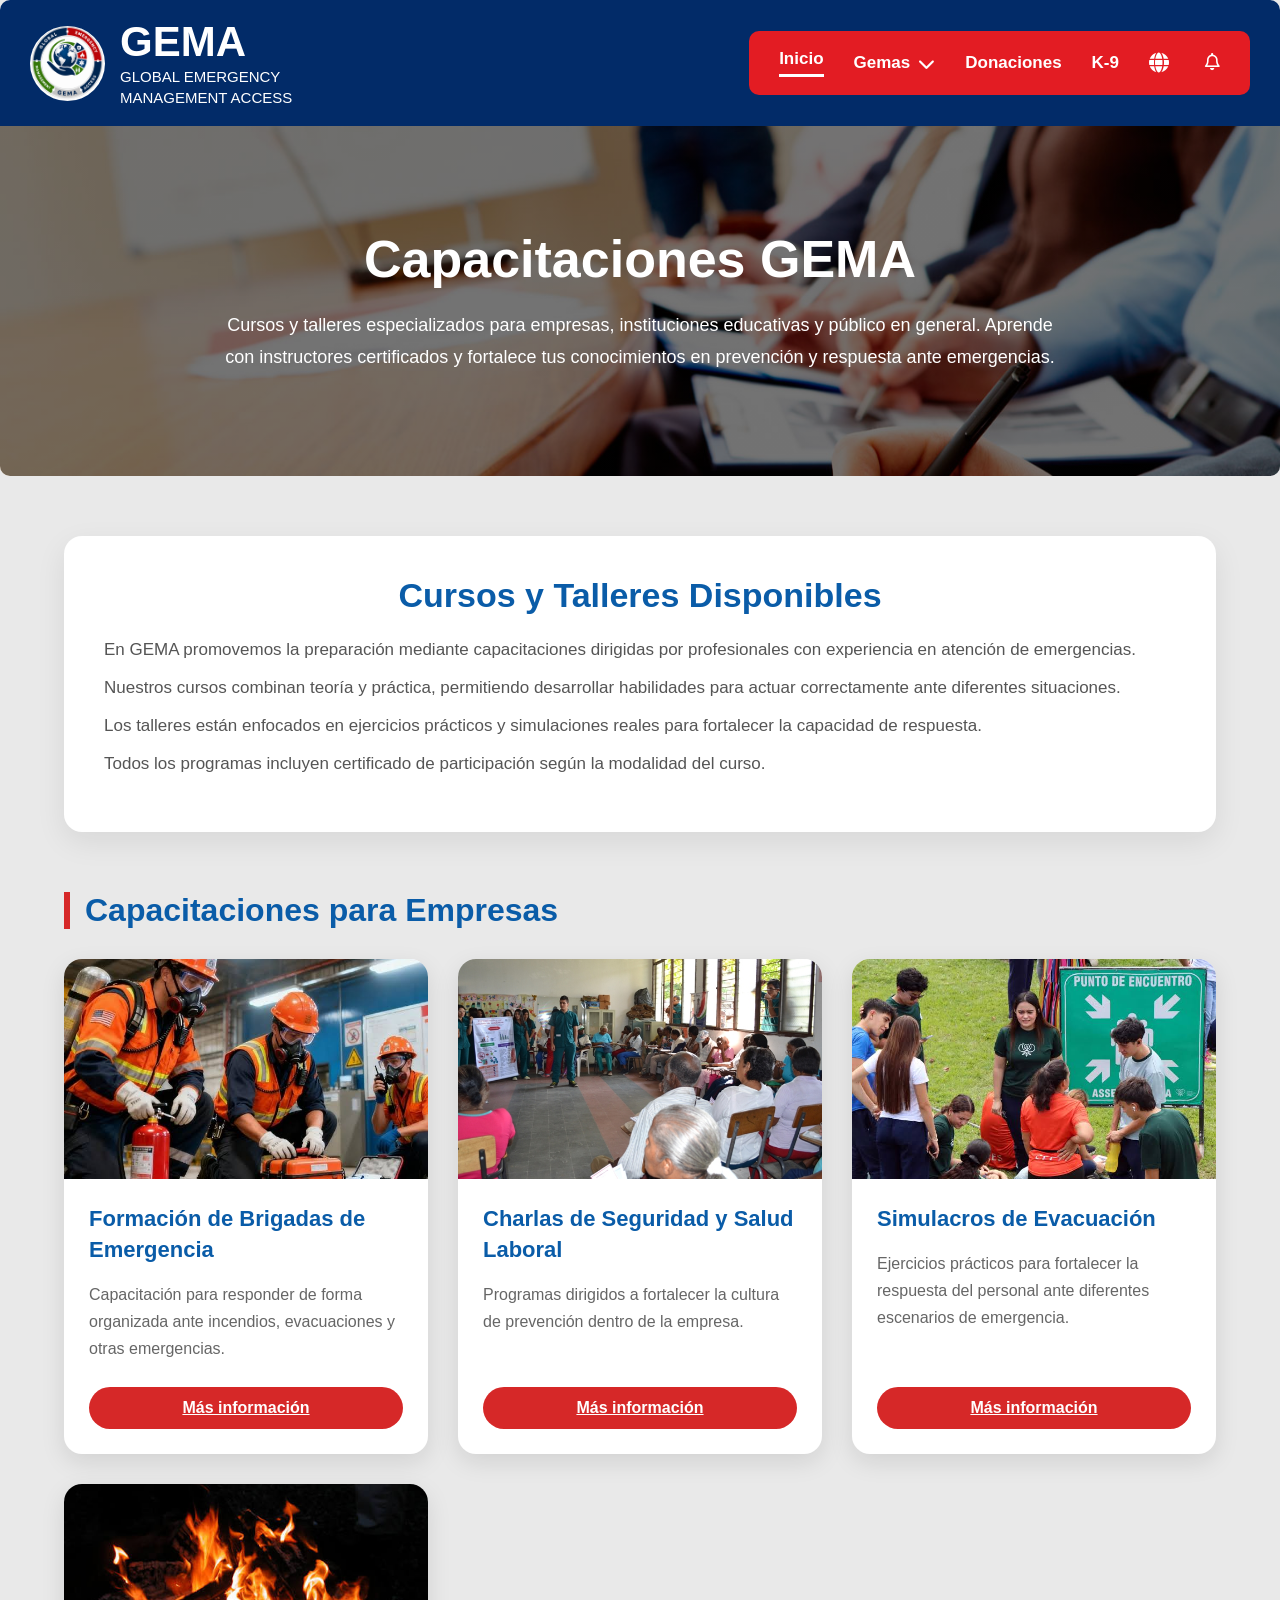
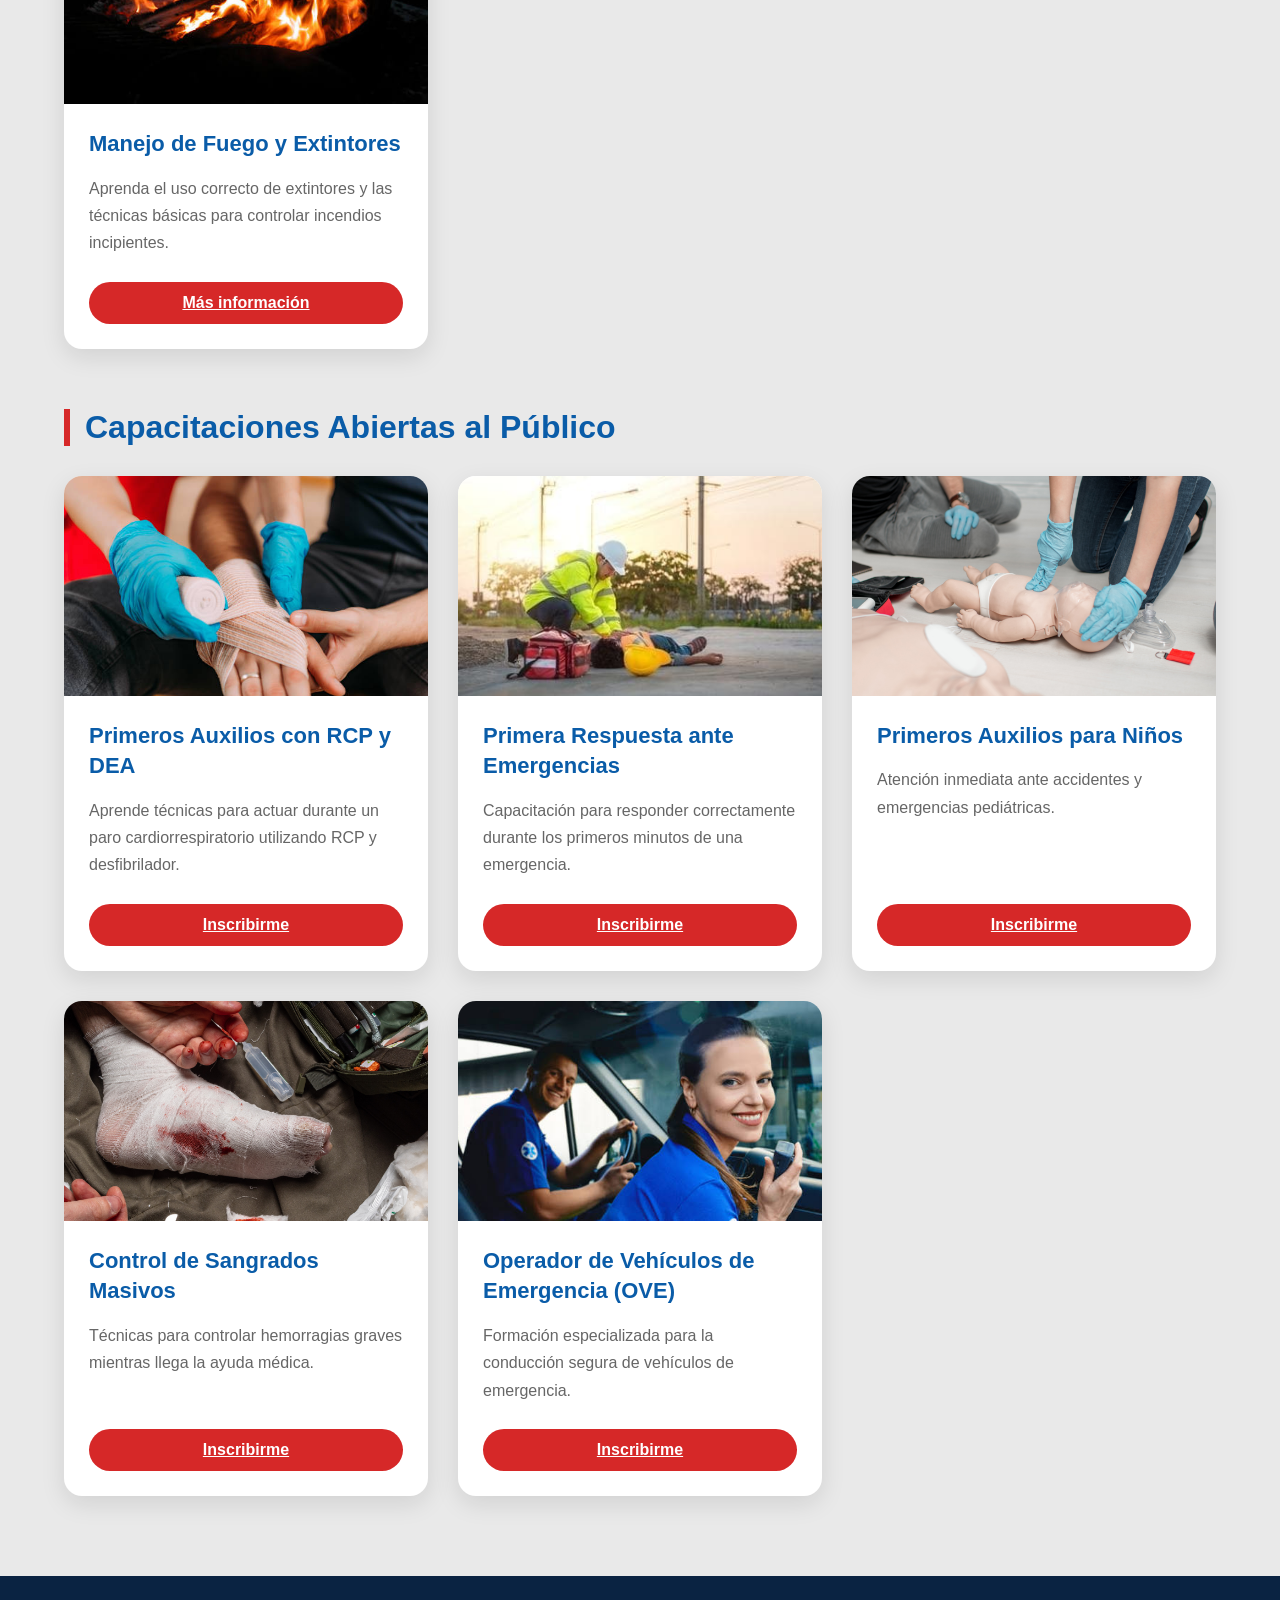
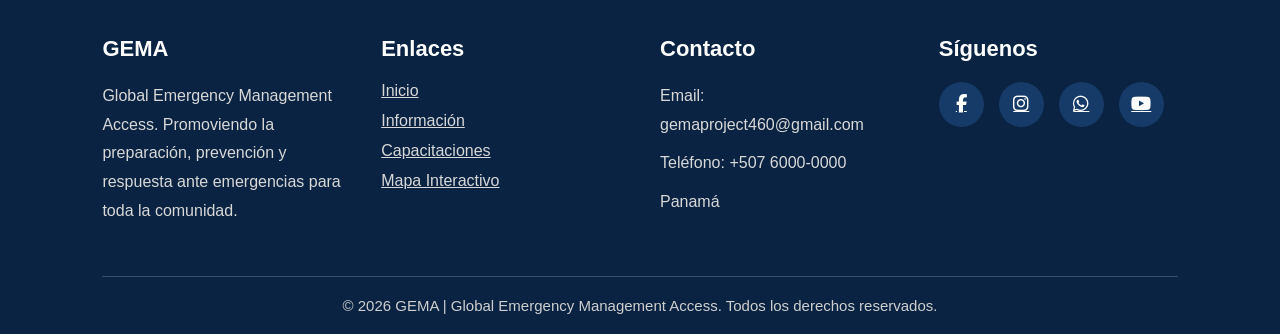
==== commit 662ff456: "Fix social media links in capacitaciones.html Updated Instagram and WhatsApp links in capacitaciones" ====
--- a/capacitaciones.html
+++ b/capacitaciones.html
@@ -550,12 +550,12 @@
                     <i class="fa-brands fa-facebook-f"></i>
                 </a>
 
-                <a href="#">
-                    <i class="fa-brands fa-instagram"></i>
+                <a href="https://www.instagram.com/g.e.m.aofficial?igsi=MXFkcjlnNGMwanE0NA==">
+                    <i class="fab fa-instagram"></i>
                 </a>
 
-                <a href="#">
-                    <i class="fa-brands fa-x-twitter"></i>
+                <a href="https://whatsapp.com/channel/0029Vb8Daw42kNFn3OM9pp2z">
+                    <i class="fa-brands fa-whatsapp"></i>
                 </a>
 
                 <a href="#">
@@ -2044,4 +2044,4 @@
 <script src="capacitaciones-modales.js"></script>
 <script src="capacitaciones-traducciones.js"></script>
 </body>
-</html>+</html>
